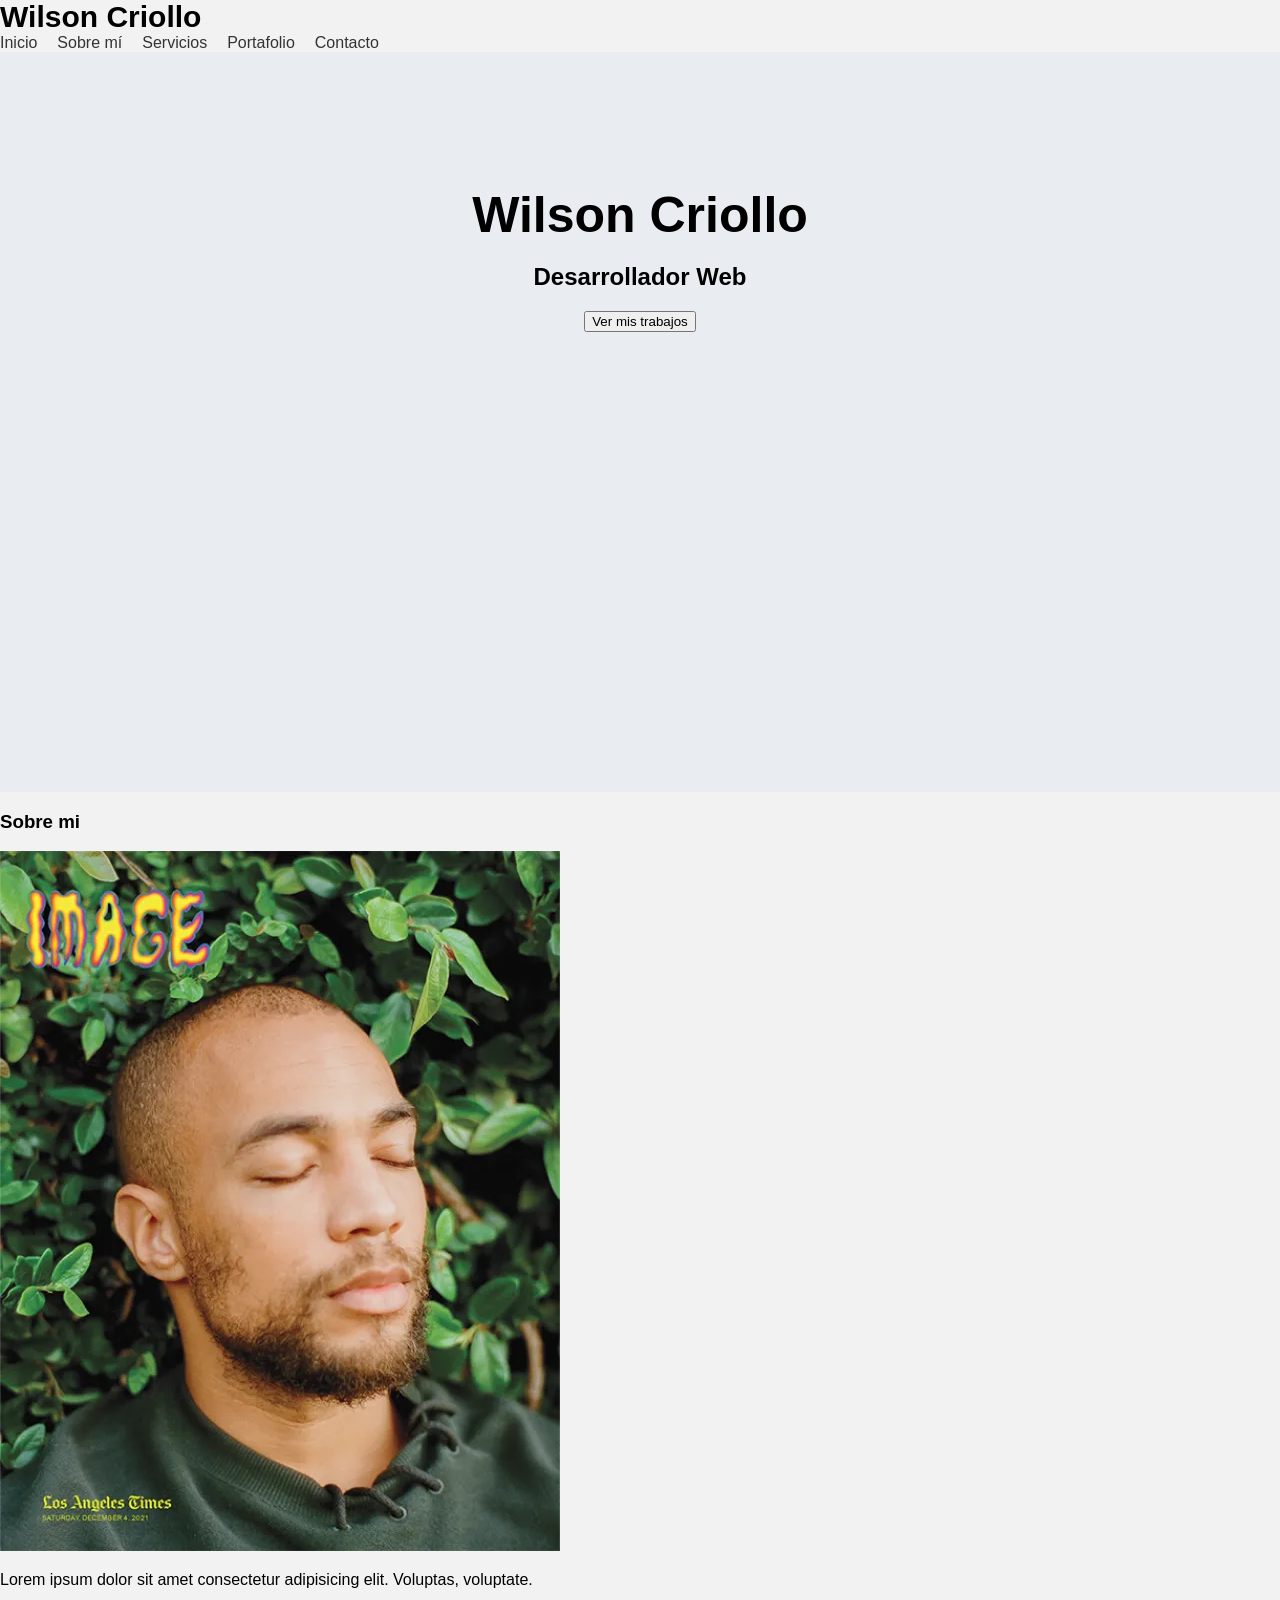
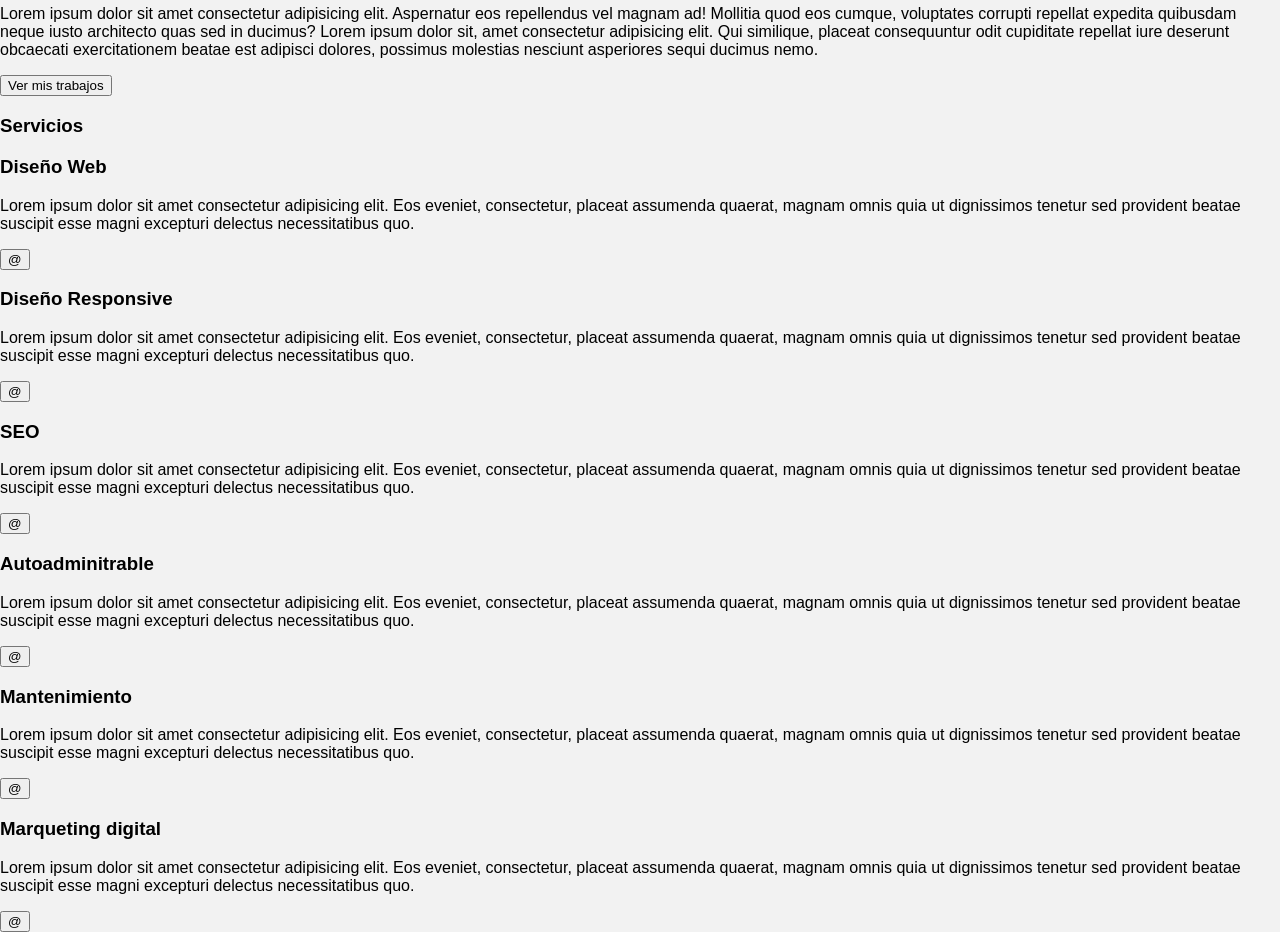
==== index.html @ 08bfeb7f "Initial commit" ====
<!DOCTYPE html>
<html lang="es">
<head>
    <meta charset="UTF-8">
    <meta name="viewport" content="width=device-width, initial-scale=1.0">
    <title>Wilson Criollo</title>
    <link rel="stylesheet" href="Styles/styles.css">
</head>
<body>
    <!-- Navegación -->
     <nav>
        <div class="logo">
            Wilson Criollo
        </div>
     </nav>

     <div class="nav-links">
        <ul>
            <li><a href="#home">Inicio</a></li>
            <li><a href="#about">Sobre mí</a></li>
            <li><a href="#projects">Servicios</a></li>
            <li><a href="#portfolio">Portafolio</a></li>
            <li><a href="#contact">Contacto</a></li>
        </ul>
     </div>

     <!--Seccion principal-->

     <header class="hero">
        <div class="contenedor prinsipal">
            <h1>Wilson Criollo</h1>
            <h2>Desarrollador Web</h2>
            <button>Ver mis trabajos</button>

        </div>
     </header>
     <!-- Seccion Sobre mi -->
        <section class="Sobre Mi">
            <h3>Sobre mi</h3>
            <div class="imagen">
                <img src="Images/image.jpg" alt="Wilson Criollo">

            </div>
            <div class="ContenidoSObreMi">
                <p>Lorem ipsum dolor sit amet consectetur adipisicing elit. Voluptas, voluptate.</p>
                <p>Lorem ipsum dolor sit amet consectetur adipisicing elit. Aspernatur eos repellendus vel magnam ad! Mollitia quod eos cumque, voluptates corrupti repellat expedita quibusdam neque iusto architecto quas sed in ducimus?
                    Lorem ipsum dolor sit, amet consectetur adipisicing elit. Qui similique, placeat consequuntur odit cupiditate repellat iure deserunt obcaecati exercitationem beatae est adipisci dolores, possimus molestias nesciunt asperiores sequi ducimus nemo.
                </p>
            </div>
            <button>Ver mis trabajos</button>
        </section>
    <!-- Seccion Servicios -->
     <seccion class="Servicios">
        <h3>Servicios</h3>
        <div class="servicio">
            <h3>Diseño Web</h3>
            <p>Lorem ipsum dolor sit amet consectetur adipisicing elit. Eos eveniet, consectetur, placeat assumenda quaerat, magnam omnis quia ut dignissimos tenetur sed provident beatae suscipit esse magni excepturi delectus necessitatibus quo.</p>
            <button>@</button>
        </div>
        <div class="Servicio">
            <h3>Diseño Responsive</h3>
            <p>Lorem ipsum dolor sit amet consectetur adipisicing elit. Eos eveniet, consectetur, placeat assumenda quaerat, magnam omnis quia ut dignissimos tenetur sed provident beatae suscipit esse magni excepturi delectus necessitatibus quo.</p>
            <button>@</button>
        </div>
        <div class="Servicio">
            <h3>SEO</h3>
            <p>Lorem ipsum dolor sit amet consectetur adipisicing elit. Eos eveniet, consectetur, placeat assumenda quaerat, magnam omnis quia ut dignissimos tenetur sed provident beatae suscipit esse magni excepturi delectus necessitatibus quo.</p>
            <button>@</button>
        </div>
        <div class="Servicio">
            <h3>Autoadminitrable</h3>
            <p>Lorem ipsum dolor sit amet consectetur adipisicing elit. Eos eveniet, consectetur, placeat assumenda quaerat, magnam omnis quia ut dignissimos tenetur sed provident beatae suscipit esse magni excepturi delectus necessitatibus quo.</p>
            <button>@</button>
        </div>
        <div class="Servicio">
            <h3>Mantenimiento</h3>
            <p>Lorem ipsum dolor sit amet consectetur adipisicing elit. Eos eveniet, consectetur, placeat assumenda quaerat, magnam omnis quia ut dignissimos tenetur sed provident beatae suscipit esse magni excepturi delectus necessitatibus quo.</p>
            <button>@</button>
        </div>
        <div class="Servicio">
            <h3>Marqueting digital</h3>
            <p>Lorem ipsum dolor sit amet consectetur adipisicing elit. Eos eveniet, consectetur, placeat assumenda quaerat, magnam omnis quia ut dignissimos tenetur sed provident beatae suscipit esse magni excepturi delectus necessitatibus quo.</p>
            <button>@</button>
        </div>

</body>
</html>
---- Styles/styles.css ----
/* Estilos generales */
body {
    font-family: Arial, sans-serif;
    margin: 0;
    background-color: #f2f2f2;
    padding: 0;
}

/* Navegación horizontal */
.nav {
    background-color: #222;
    color: white;
    display: flex;
    justify-content: space-between;
    align-items: center;
    padding: 15px 30px;
    box-shadow: 0 2px 4px rgba(0, 0, 0, 0.1);
}
.nav-links ul {
    list-style: none;
    display: flex;
    gap: 20px;
    margin: 0;
    padding: 0;
}

.nav-links ul li {
    display: inline;
}

.nav-links ul li a {
    text-decoration: none;
    color: #333;
}

.nav-links ul li a:hover {
    color: #007bff;
}

.menu a {
    color: white;
    text-decoration: none;
    font-size: 15px;
    font-size: 18px;
}

.menu a:hover {
    color: blue;
}

.logo {
    font-size: 30px;
    font-weight: bold;
}   

/*hero*/
.hero {
    height: 60vh;   
    text-align: center;
    padding: 100px;
    background-color: #e9edf2;
}

.hero h1{
    font-size: 50px;
    margin-bottom: 10px;
}
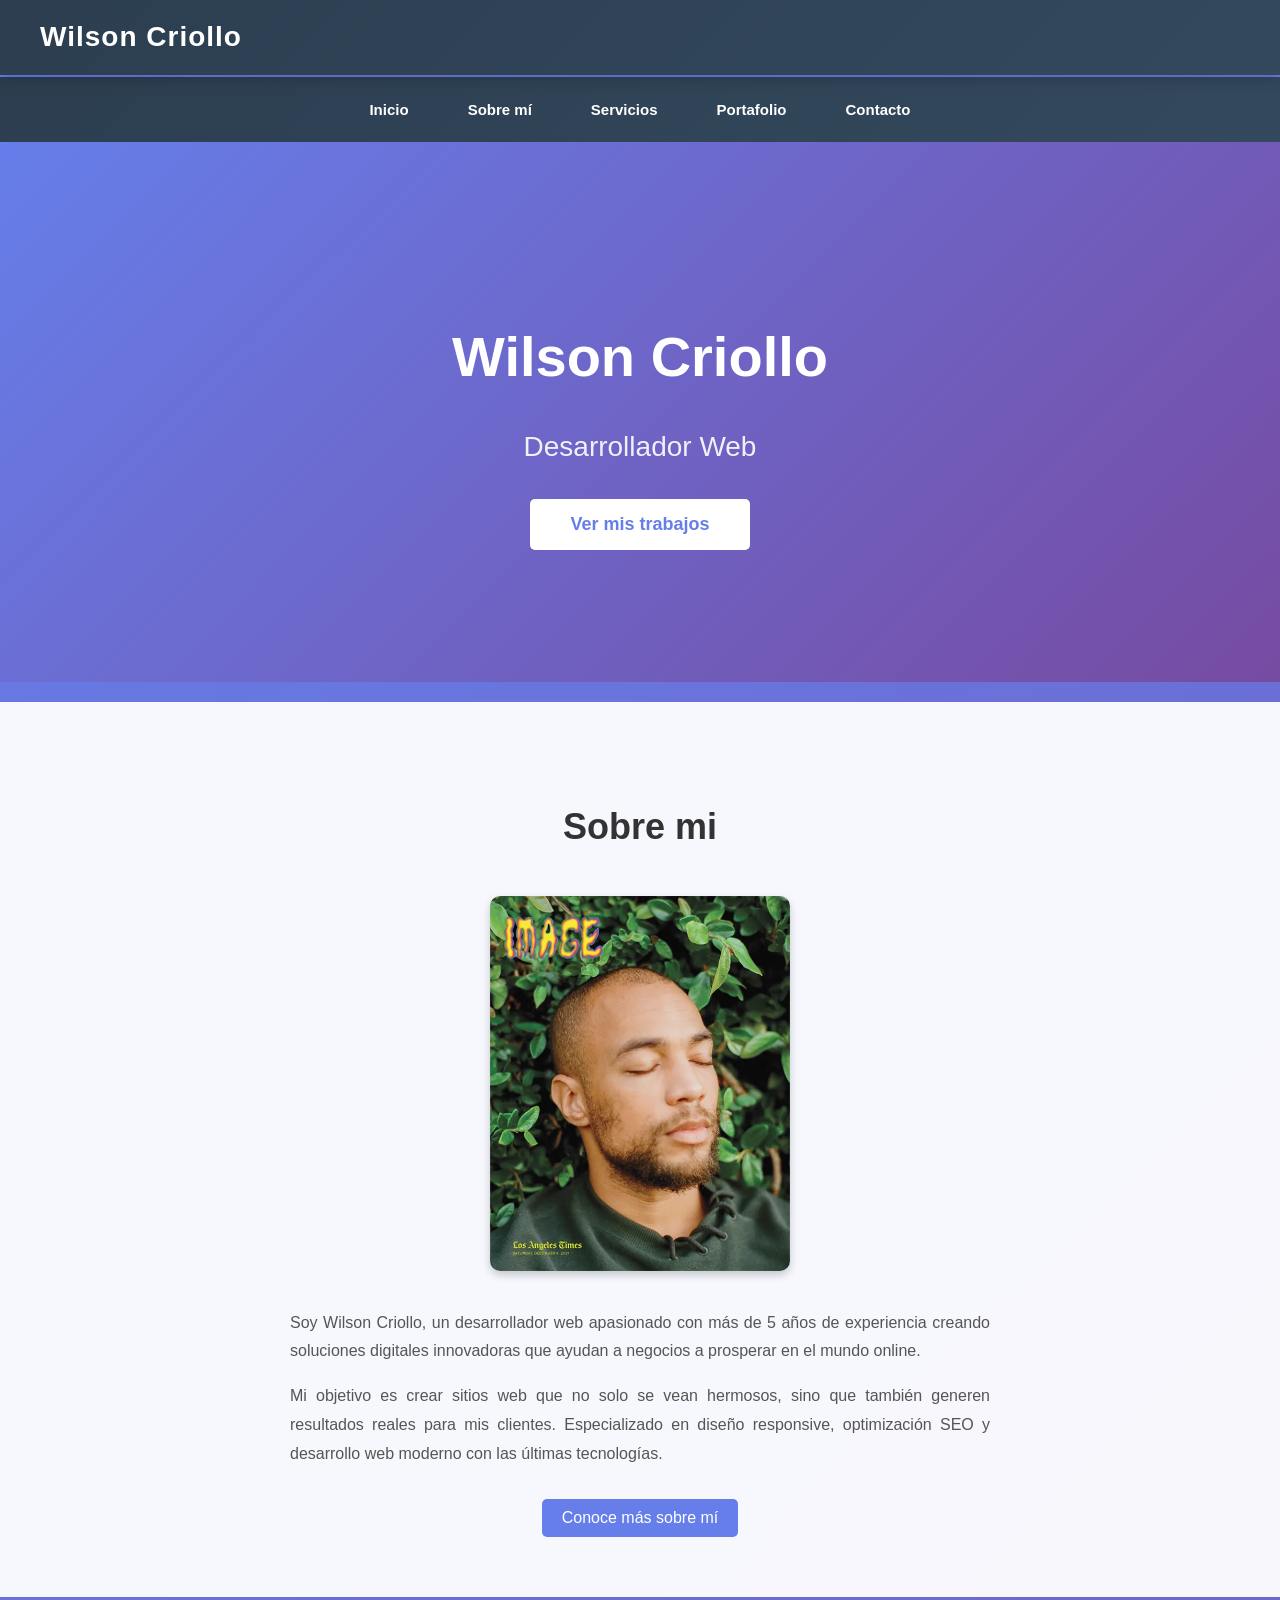
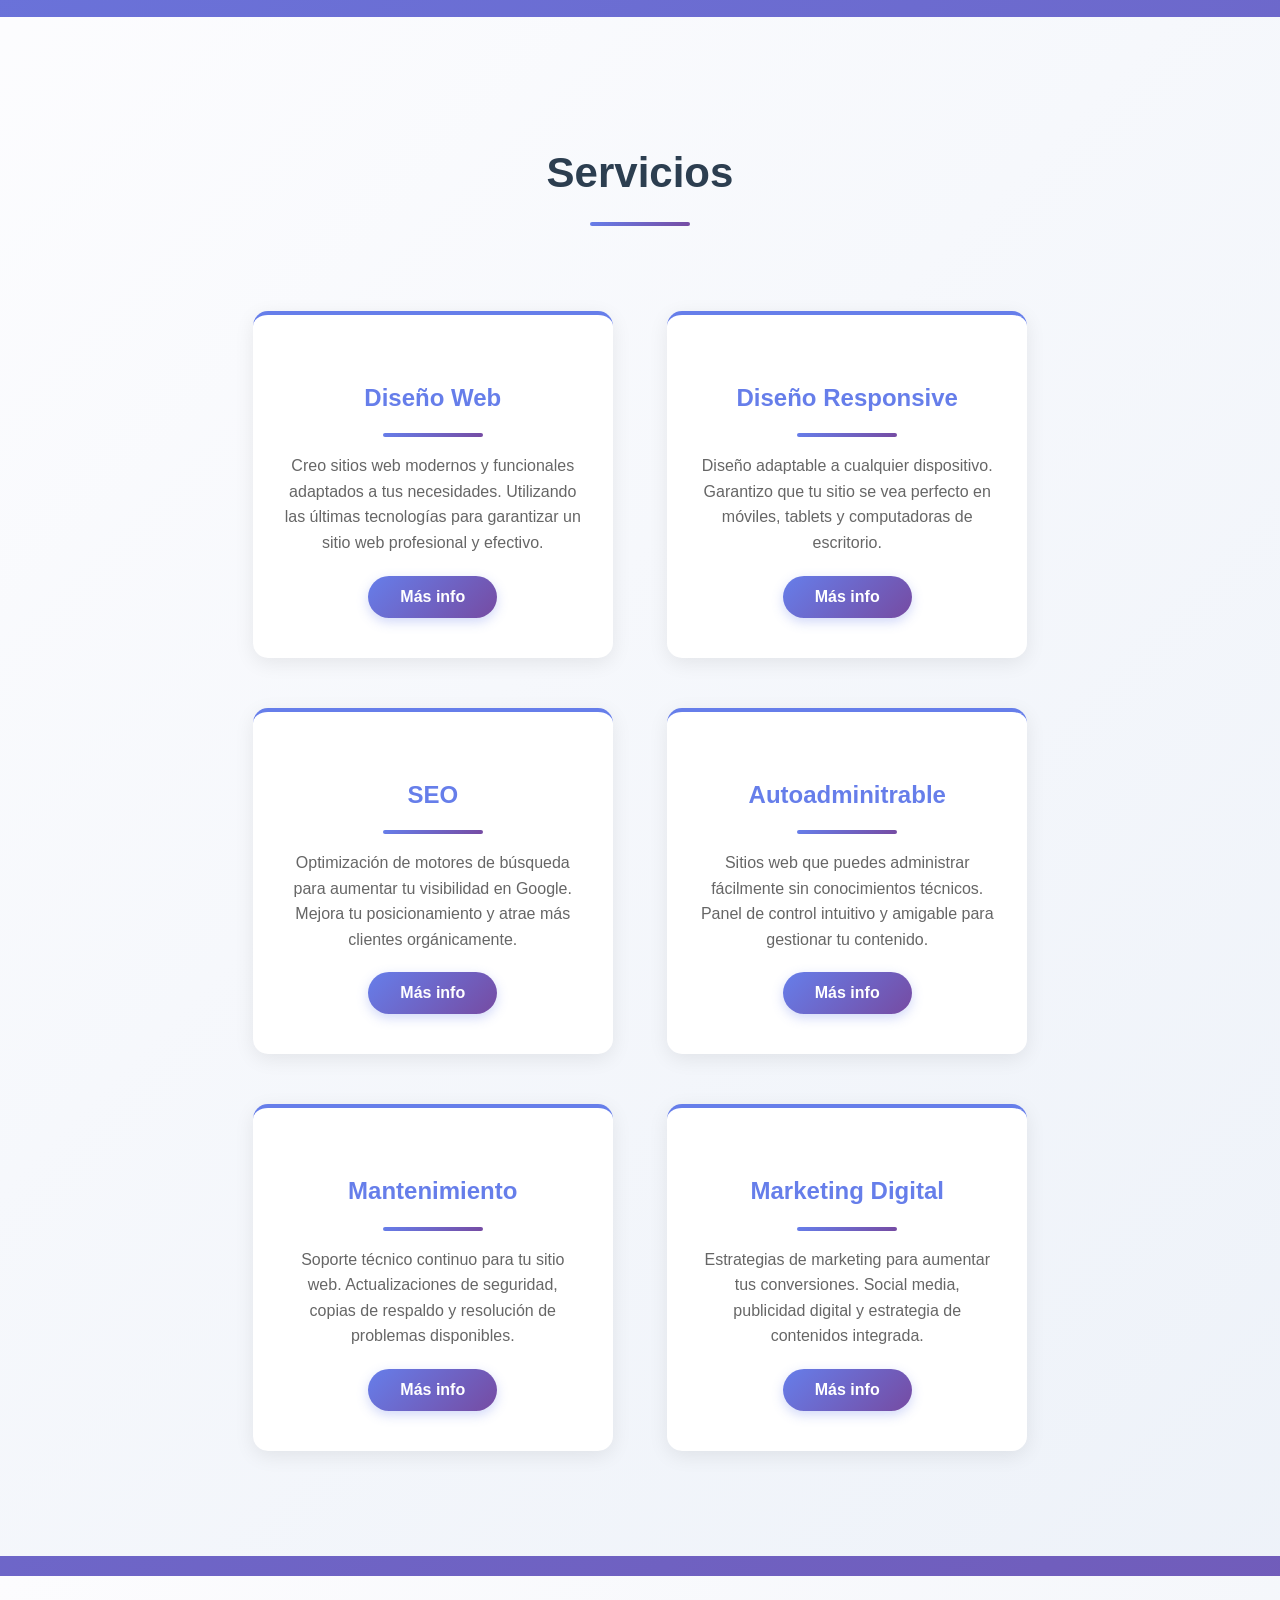
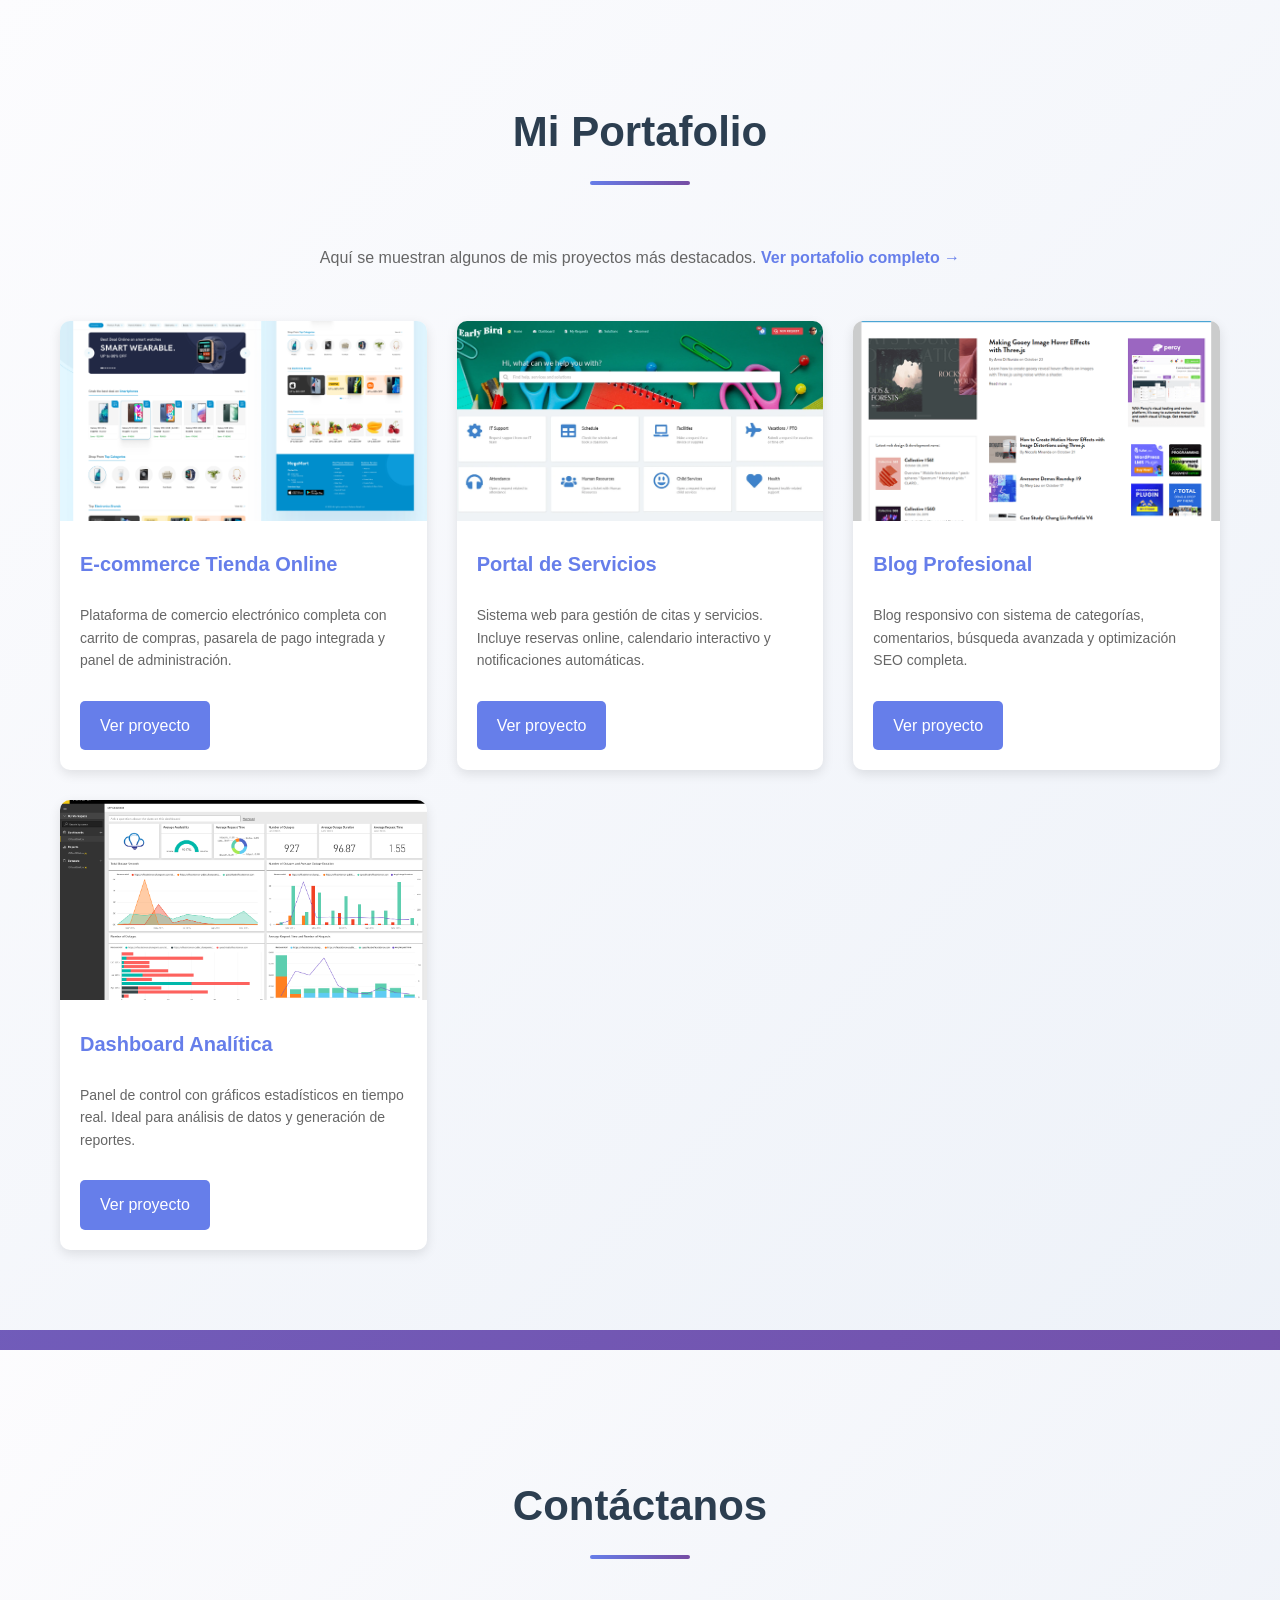
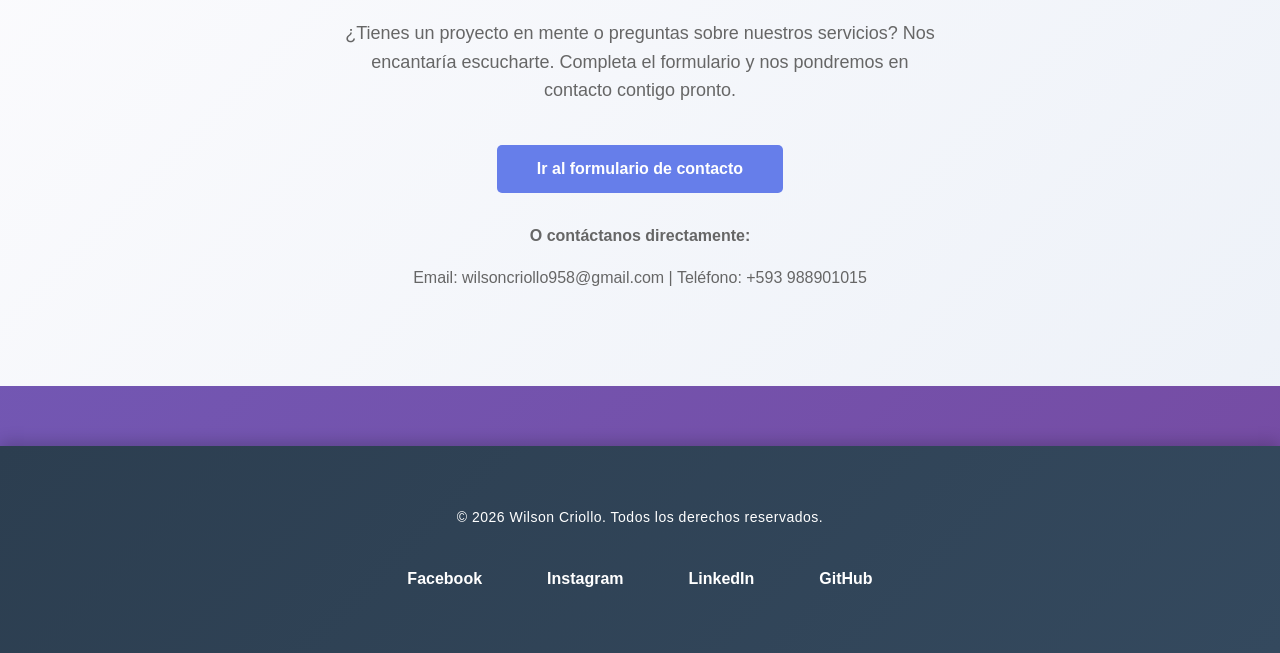
==== commit 5b8ef751: "Creation of files and develover of pages" ====
--- a/index.html
+++ b/index.html
@@ -4,7 +4,13 @@
     <meta charset="UTF-8">
     <meta name="viewport" content="width=device-width, initial-scale=1.0">
     <title>Wilson Criollo</title>
-    <link rel="stylesheet" href="Styles/styles.css">
+    <!-- Estilos principales -->
+    <link rel="stylesheet" href="Styles/main.css">
+    <link rel="stylesheet" href="Styles/hero.css">
+    <link rel="stylesheet" href="Styles/servicios.css">
+    <link rel="stylesheet" href="Styles/portafolio.css">
+    <link rel="stylesheet" href="Styles/contacto.css">
+    <link rel="stylesheet" href="Styles/footer.css">
 </head>
 <body>
     <!-- Navegación -->
@@ -17,10 +23,10 @@
      <div class="nav-links">
         <ul>
             <li><a href="#home">Inicio</a></li>
-            <li><a href="#about">Sobre mí</a></li>
+            <li><a href="Pages/sobre-mi.html">Sobre mí</a></li>
             <li><a href="#projects">Servicios</a></li>
-            <li><a href="#portfolio">Portafolio</a></li>
-            <li><a href="#contact">Contacto</a></li>
+            <li><a href="Pages/portafolio.html">Portafolio</a></li>
+            <li><a href="Pages/contactanos.html">Contacto</a></li>
         </ul>
      </div>
 
@@ -30,7 +36,7 @@
         <div class="contenedor prinsipal">
             <h1>Wilson Criollo</h1>
             <h2>Desarrollador Web</h2>
-            <button>Ver mis trabajos</button>
+            <button onclick="window.location.href='Pages/portafolio.html'">Ver mis trabajos</button>
 
         </div>
      </header>
@@ -42,46 +48,107 @@
 
             </div>
             <div class="ContenidoSObreMi">
-                <p>Lorem ipsum dolor sit amet consectetur adipisicing elit. Voluptas, voluptate.</p>
-                <p>Lorem ipsum dolor sit amet consectetur adipisicing elit. Aspernatur eos repellendus vel magnam ad! Mollitia quod eos cumque, voluptates corrupti repellat expedita quibusdam neque iusto architecto quas sed in ducimus?
-                    Lorem ipsum dolor sit, amet consectetur adipisicing elit. Qui similique, placeat consequuntur odit cupiditate repellat iure deserunt obcaecati exercitationem beatae est adipisci dolores, possimus molestias nesciunt asperiores sequi ducimus nemo.
+                <p>Soy Wilson Criollo, un desarrollador web apasionado con más de 5 años de experiencia creando soluciones digitales innovadoras que ayudan a negocios a prosperar en el mundo online.</p>
+                <p>Mi objetivo es crear sitios web que no solo se vean hermosos, sino que también generen resultados reales para mis clientes. Especializado en diseño responsive, optimización SEO y desarrollo web moderno con las últimas tecnologías.
                 </p>
             </div>
-            <button>Ver mis trabajos</button>
+            <button onclick="window.location.href='Pages/sobre-mi.html'">Conoce más sobre mí</button>
         </section>
     <!-- Seccion Servicios -->
-     <seccion class="Servicios">
+     <section id="projects" class="Servicios">
         <h3>Servicios</h3>
         <div class="servicio">
             <h3>Diseño Web</h3>
-            <p>Lorem ipsum dolor sit amet consectetur adipisicing elit. Eos eveniet, consectetur, placeat assumenda quaerat, magnam omnis quia ut dignissimos tenetur sed provident beatae suscipit esse magni excepturi delectus necessitatibus quo.</p>
-            <button>@</button>
+            <p>Creo sitios web modernos y funcionales adaptados a tus necesidades. Utilizando las últimas tecnologías para garantizar un sitio web profesional y efectivo.</p>
+            <button onclick="window.location.href='Pages/diseño-web.html'">Más info</button>
         </div>
         <div class="Servicio">
             <h3>Diseño Responsive</h3>
-            <p>Lorem ipsum dolor sit amet consectetur adipisicing elit. Eos eveniet, consectetur, placeat assumenda quaerat, magnam omnis quia ut dignissimos tenetur sed provident beatae suscipit esse magni excepturi delectus necessitatibus quo.</p>
-            <button>@</button>
+            <p>Diseño adaptable a cualquier dispositivo. Garantizo que tu sitio se vea perfecto en móviles, tablets y computadoras de escritorio.</p>
+            <button onclick="window.location.href='Pages/responsive-design.html'">Más info</button>
         </div>
         <div class="Servicio">
             <h3>SEO</h3>
-            <p>Lorem ipsum dolor sit amet consectetur adipisicing elit. Eos eveniet, consectetur, placeat assumenda quaerat, magnam omnis quia ut dignissimos tenetur sed provident beatae suscipit esse magni excepturi delectus necessitatibus quo.</p>
-            <button>@</button>
+            <p>Optimización de motores de búsqueda para aumentar tu visibilidad en Google. Mejora tu posicionamiento y atrae más clientes orgánicamente.</p>
+            <button onclick="window.location.href='Pages/seo.html'">Más info</button>
         </div>
         <div class="Servicio">
             <h3>Autoadminitrable</h3>
-            <p>Lorem ipsum dolor sit amet consectetur adipisicing elit. Eos eveniet, consectetur, placeat assumenda quaerat, magnam omnis quia ut dignissimos tenetur sed provident beatae suscipit esse magni excepturi delectus necessitatibus quo.</p>
-            <button>@</button>
+            <p>Sitios web que puedes administrar fácilmente sin conocimientos técnicos. Panel de control intuitivo y amigable para gestionar tu contenido.</p>
+            <button>Más info</button>
         </div>
         <div class="Servicio">
             <h3>Mantenimiento</h3>
-            <p>Lorem ipsum dolor sit amet consectetur adipisicing elit. Eos eveniet, consectetur, placeat assumenda quaerat, magnam omnis quia ut dignissimos tenetur sed provident beatae suscipit esse magni excepturi delectus necessitatibus quo.</p>
-            <button>@</button>
+            <p>Soporte técnico continuo para tu sitio web. Actualizaciones de seguridad, copias de respaldo y resolución de problemas disponibles.</p>
+            <button>Más info</button>
         </div>
         <div class="Servicio">
-            <h3>Marqueting digital</h3>
-            <p>Lorem ipsum dolor sit amet consectetur adipisicing elit. Eos eveniet, consectetur, placeat assumenda quaerat, magnam omnis quia ut dignissimos tenetur sed provident beatae suscipit esse magni excepturi delectus necessitatibus quo.</p>
-            <button>@</button>
+            <h3>Marketing Digital</h3>
+            <p>Estrategias de marketing para aumentar tus conversiones. Social media, publicidad digital y estrategia de contenidos integrada.</p>
+            <button>Más info</button>
         </div>
+     </section>
 
+    <!-- Seccion Portafolio -->
+    <section id="portfolio" class="Portafolio">
+        <h3>Mi Portafolio</h3>
+        <p style="text-align: center; color: #666; margin-bottom: 50px; font-size: 16px;">
+            Aquí se muestran algunos de mis proyectos más destacados. 
+            <a href="Pages/portafolio.html" style="color: #667eea; text-decoration: none; font-weight: bold;">Ver portafolio completo →</a>
+        </p>
+        <div class="contenedor-portfolio">
+            <div class="proyecto">
+                <img src="Images/Tienda Online.png" alt="E-commerce Tienda Online">
+                <h4>E-commerce Tienda Online</h4>
+                <p>Plataforma de comercio electrónico completa con carrito de compras, pasarela de pago integrada y panel de administración.</p>
+                <a href="Pages/portafolio.html">Ver proyecto</a>
+            </div>
+            <div class="proyecto">
+                <img src="Images/Portal de Servicios.webp" alt="Portal de Servicios">
+                <h4>Portal de Servicios</h4>
+                <p>Sistema web para gestión de citas y servicios. Incluye reservas online, calendario interactivo y notificaciones automáticas.</p>
+                <a href="Pages/portafolio.html">Ver proyecto</a>
+            </div>
+            <div class="proyecto">
+                <img src="Images/Blog Profesional.png" alt="Blog Profesional">
+                <h4>Blog Profesional</h4>
+                <p>Blog responsivo con sistema de categorías, comentarios, búsqueda avanzada y optimización SEO completa.</p>
+                <a href="Pages/portafolio.html">Ver proyecto</a>
+            </div>
+            <div class="proyecto">
+                <img src="Images/Dashboard Analítica.png" alt="Dashboard Analítica">
+                <h4>Dashboard Analítica</h4>
+                <p>Panel de control con gráficos estadísticos en tiempo real. Ideal para análisis de datos y generación de reportes.</p>
+                <a href="Pages/portafolio.html">Ver proyecto</a>
+            </div>
+        </div>
+    </section>
+
+    <!-- Seccion Contacto -->
+    <section id="contact" class="Contacto">
+        <h3>Contáctanos</h3>
+        <p style="text-align: center; color: #666; margin-bottom: 40px; font-size: 18px; max-width: 600px; margin-left: auto; margin-right: auto;">
+            ¿Tienes un proyecto en mente o preguntas sobre nuestros servicios? 
+            Nos encantaría escucharte. Completa el formulario y nos pondremos en contacto contigo pronto.
+        </p>
+        <div style="text-align: center;">
+            <button onclick="window.location.href='Pages/contactanos.html'" style="background-color: #667eea; color: white; border: none; padding: 15px 40px; border-radius: 5px; cursor: pointer; font-weight: bold; font-size: 16px;">Ir al formulario de contacto</button>
+        </div>
+        <div style="text-align: center; margin-top: 30px;">
+            <p style="color: #666;"><strong>O contáctanos directamente:</strong></p>
+            <p style="color: #666;">Email: wilsoncriollo958@gmail.com | Teléfono: +593 988901015</p>
+        </div>
+    </section>
+
+    <!-- Footer -->
+    <footer class="footer">
+        <p>&copy; 2026 Wilson Criollo. Todos los derechos reservados.</p>
+        <div class="redes-sociales">
+            <a href="https://facebook.com" target="_blank" rel="noopener noreferrer">Facebook</a>
+            <a href="https://instagram.com" target="_blank" rel="noopener noreferrer">Instagram</a>
+            <a href="https://linkedin.com" target="_blank" rel="noopener noreferrer">LinkedIn</a>
+            <a href="https://github.com" target="_blank" rel="noopener noreferrer">GitHub</a>
+        </div>
+    </footer>
 </body>
 </html>
--- a/Styles/main.css
+++ b/Styles/main.css
@@ -0,0 +1,198 @@
+/* Estilos generales */
+body {
+    font-family: 'Segoe UI', Tahoma, Geneva, Verdana, sans-serif;
+    margin: 0;
+    padding: 0;
+    background: linear-gradient(135deg, #667eea 0%, #764ba2 100%);
+    color: #333;
+    line-height: 1.6;
+    min-height: 100vh;
+    overflow-x: hidden;
+    width: 100%;
+    box-sizing: border-box;
+}
+
+/* Navegación horizontal */
+nav {
+    background: linear-gradient(135deg, #2c3e50 0%, #34495e 100%);
+    color: white;
+    display: flex;
+    justify-content: space-between;
+    align-items: center;
+    padding: 15px 40px;
+    box-shadow: 0 4px 15px rgba(0, 0, 0, 0.2);
+    position: sticky;
+    top: 0;
+    z-index: 1000;
+    width: 100%;
+    box-sizing: border-box;
+}
+
+.logo {
+    font-size: 28px;
+    font-weight: bold;
+    color: white;
+    letter-spacing: 1px;
+    transition: transform 0.3s ease;
+}
+
+.logo:hover {
+    transform: scale(1.05);
+}
+
+.nav-links {
+    background: linear-gradient(135deg, #2c3e50 0%, #34495e 100%);
+    padding: 0 40px;
+    width: 100%;
+    border-top: 2px solid #667eea;
+    box-sizing: border-box;
+    overflow-x: auto;
+}
+
+.nav-links ul {
+    list-style: none;
+    display: flex;
+    gap: 35px;
+    margin: 0;
+    padding: 20px 0;
+    justify-content: center;
+}
+
+.nav-links ul li {
+    display: inline;
+}
+
+.nav-links ul li a {
+    text-decoration: none;
+    color: white;
+    font-weight: 600;
+    transition: all 0.3s ease;
+    padding: 8px 12px;
+    border-bottom: 2px solid transparent;
+    font-size: 15px;
+}
+
+.nav-links ul li a:hover {
+    color: #667eea;
+    border-bottom-color: #667eea;
+    transform: translateY(-2px);
+}
+
+/* Estilos generales de botones */
+button {
+    background-color: #667eea;
+    color: white;
+    border: none;
+    padding: 10px 20px;
+    border-radius: 5px;
+    cursor: pointer;
+    font-size: 16px;
+    transition: background-color 0.3s ease;
+}
+
+button:hover {
+    background-color: #764ba2;
+}
+
+/* Estilos de secciones */
+section {
+    padding: 60px 30px;
+    margin: 20px 0;
+    width: 100%;
+    box-sizing: border-box;
+    max-width: 100%;
+    overflow: hidden;
+}
+
+section h3 {
+    text-align: center;
+    font-size: 36px;
+    margin-bottom: 40px;
+    color: white;
+}
+
+/* Responsive Design - Tablets */
+@media (max-width: 768px) {
+    nav {
+        padding: 15px 20px;
+        flex-wrap: wrap;
+    }
+
+    .logo {
+        font-size: 24px;
+    }
+
+    .nav-links {
+        padding: 0 20px;
+        width: 100%;
+    }
+
+    .nav-links ul {
+        gap: 20px;
+        padding: 15px 0;
+        flex-wrap: wrap;
+    }
+
+    .nav-links ul li a {
+        font-size: 14px;
+        padding: 6px 10px;
+    }
+
+    section {
+        padding: 40px 20px;
+        margin: 15px 0;
+    }
+
+    section h3 {
+        font-size: 28px;
+        margin-bottom: 30px;
+    }
+
+    button {
+        padding: 8px 16px;
+        font-size: 14px;
+    }
+}
+
+/* Responsive Design - Celulares */
+@media (max-width: 480px) {
+    nav {
+        padding: 12px 15px;
+    }
+
+    .logo {
+        font-size: 20px;
+        letter-spacing: 0.5px;
+    }
+
+    .nav-links {
+        padding: 0 15px;
+    }
+
+    .nav-links ul {
+        gap: 15px;
+        padding: 12px 0;
+        flex-direction: column;
+        align-items: center;
+    }
+
+    .nav-links ul li a {
+        font-size: 13px;
+        padding: 5px 8px;
+    }
+
+    section {
+        padding: 30px 15px;
+        margin: 10px 0;
+    }
+
+    section h3 {
+        font-size: 24px;
+        margin-bottom: 20px;
+    }
+
+    button {
+        padding: 10px 15px;
+        font-size: 13px;
+    }
+}
--- a/Styles/hero.css
+++ b/Styles/hero.css
@@ -0,0 +1,169 @@
+/* Estilos Hero */
+.hero {
+    height: 60vh;
+    text-align: center;
+    padding: 100px 30px;
+    background: linear-gradient(135deg, #667eea 0%, #764ba2 100%);
+    display: flex;
+    align-items: center;
+    justify-content: center;
+    width: 100%;
+    box-sizing: border-box;
+}
+
+.contenedor {
+    max-width: 800px;
+    color: white;
+}
+
+.hero h1 {
+    font-size: 56px;
+    margin-bottom: 10px;
+    font-weight: bold;
+}
+
+.hero h2 {
+    font-size: 28px;
+    margin-bottom: 30px;
+    font-weight: 300;
+    opacity: 0.9;
+}
+
+.hero button {
+    font-size: 18px;
+    padding: 15px 40px;
+    background-color: white;
+    color: #667eea;
+    font-weight: bold;
+}
+
+.hero button:hover {
+    background-color: #f0f0f0;
+    transform: scale(1.05);
+}
+
+/* Sección Sobre Mi */
+.Sobre {
+    background-color: rgba(255, 255, 255, 0.95);
+    padding: 60px 30px;
+    text-align: center;
+    width: 100%;
+    box-sizing: border-box;
+}
+
+.Sobre h3 {
+    color: #333;
+}
+
+.imagen {
+    margin: 30px 0;
+}
+
+.imagen img {
+    max-width: 300px;
+    border-radius: 10px;
+    box-shadow: 0 4px 8px rgba(0, 0, 0, 0.2);
+}
+
+.ContenidoSObreMi {
+    max-width: 700px;
+    margin: 30px auto;
+    text-align: justify;
+    color: #555;
+}
+
+.ContenidoSObreMi p {
+    margin-bottom: 15px;
+    line-height: 1.8;
+}
+
+/* Responsive Design - Tablets */
+@media (max-width: 768px) {
+    .hero {
+        height: auto;
+        padding: 60px 20px;
+        min-height: 50vh;
+    }
+
+    .contenedor {
+        max-width: 100%;
+    }
+
+    .hero h1 {
+        font-size: 42px;
+        margin-bottom: 8px;
+    }
+
+    .hero h2 {
+        font-size: 22px;
+        margin-bottom: 20px;
+    }
+
+    .hero button {
+        font-size: 16px;
+        padding: 12px 30px;
+    }
+
+    .Sobre {
+        padding: 40px 20px;
+    }
+
+    .imagen img {
+        max-width: 250px;
+    }
+
+    .ContenidoSObreMi {
+        max-width: 100%;
+        margin: 20px auto;
+    }
+}
+
+/* Responsive Design - Celulares */
+@media (max-width: 480px) {
+    .hero {
+        height: auto;
+        padding: 40px 15px;
+        min-height: 40vh;
+    }
+
+    .hero h1 {
+        font-size: 32px;
+        margin-bottom: 5px;
+    }
+
+    .hero h2 {
+        font-size: 18px;
+        margin-bottom: 15px;
+    }
+
+    .hero button {
+        font-size: 14px;
+        padding: 10px 20px;
+    }
+
+    .Sobre {
+        padding: 30px 15px;
+    }
+
+    .Sobre h3 {
+        font-size: 24px;
+        margin-bottom: 20px;
+    }
+
+    .imagen img {
+        max-width: 200px;
+        border-radius: 8px;
+    }
+
+    .ContenidoSObreMi {
+        max-width: 100%;
+        margin: 15px auto;
+        text-align: left;
+        font-size: 14px;
+    }
+
+    .ContenidoSObreMi p {
+        margin-bottom: 12px;
+        line-height: 1.6;
+    }
+}
--- a/Styles/servicios.css
+++ b/Styles/servicios.css
@@ -0,0 +1,152 @@
+/* Estilos Servicios */
+.Servicios {
+    background: linear-gradient(135deg, rgba(255, 255, 255, 0.98) 0%, rgba(240, 245, 250, 0.98) 100%);
+    padding: 80px 40px;
+    text-align: center;
+    width: 100%;
+    box-sizing: border-box;
+    overflow-x: hidden;
+}
+
+.Servicios h3 {
+    color: #2c3e50;
+    text-align: center;
+    font-size: 42px;
+    margin-bottom: 60px;
+    font-weight: 700;
+    position: relative;
+    padding-bottom: 20px;
+}
+
+.Servicios h3:after {
+    content: '';
+    position: absolute;
+    width: 100px;
+    height: 4px;
+    background: linear-gradient(135deg, #667eea 0%, #764ba2 100%);
+    bottom: 0;
+    left: 50%;
+    transform: translateX(-50%);
+    border-radius: 2px;
+}
+
+.servicio,
+.Servicio {
+    background: white;
+    border-radius: 15px;
+    padding: 40px 30px;
+    margin: 25px;
+    max-width: 300px;
+    box-shadow: 0 5px 20px rgba(0, 0, 0, 0.08);
+    transition: all 0.4s cubic-bezier(0.4, 0, 0.2, 1);
+    text-align: center;
+    border-top: 4px solid #667eea;
+    display: inline-block;
+    vertical-align: top;
+}
+
+.servicio:hover,
+.Servicio:hover {
+    transform: translateY(-12px) scale(1.02);
+    box-shadow: 0 15px 40px rgba(102, 126, 234, 0.2);
+    border-top-color: #764ba2;
+}
+
+.servicio h3,
+.Servicio h3 {
+    color: #667eea;
+    font-size: 24px;
+    margin-bottom: 15px;
+}
+
+.servicio p,
+.Servicio p {
+    color: #666;
+    line-height: 1.6;
+    margin-bottom: 20px;
+}
+
+.servicio button,
+.Servicio button {
+    background: linear-gradient(135deg, #667eea 0%, #764ba2 100%);
+    color: white;
+    border: none;
+    padding: 12px 32px;
+    border-radius: 25px;
+    cursor: pointer;
+    font-weight: 700;
+    transition: all 0.3s ease;
+    box-shadow: 0 4px 12px rgba(102, 126, 234, 0.3);
+}
+
+.servicio button:hover,
+.Servicio button:hover {
+    transform: scale(1.05);
+    box-shadow: 0 8px 20px rgba(102, 126, 234, 0.4);
+}
+
+@media (max-width: 768px) {
+    .Servicios {
+        padding: 40px 20px;
+    }
+
+    .Servicios h3 {
+        font-size: 32px;
+        margin-bottom: 40px;
+    }
+    
+    .servicio,
+    .Servicio {
+        max-width: 100%;
+        margin: 15px auto;
+        display: inline-block;
+        vertical-align: top;
+        width: calc(50% - 30px);
+    }
+}
+
+@media (max-width: 480px) {
+    .Servicios {
+        padding: 30px 15px;
+        text-align: center;
+    }
+
+    .Servicios h3 {
+        font-size: 24px;
+        margin-bottom: 30px;
+    }
+
+    .Servicios h3:after {
+        width: 80px;
+        height: 3px;
+    }
+    
+    .servicio,
+    .Servicio {
+        max-width: 100%;
+        margin: 12px 0;
+        display: block;
+        width: 100%;
+        padding: 30px 20px;
+        border-radius: 12px;
+    }
+
+    .servicio h3,
+    .Servicio h3 {
+        font-size: 20px;
+        margin-bottom: 10px;
+    }
+
+    .servicio p,
+    .Servicio p {
+        font-size: 14px;
+        margin-bottom: 15px;
+        line-height: 1.5;
+    }
+
+    .servicio button,
+    .Servicio button {
+        padding: 10px 20px;
+        font-size: 13px;
+    }
+}
--- a/Styles/portafolio.css
+++ b/Styles/portafolio.css
@@ -0,0 +1,178 @@
+/* Estilos Portafolio */
+.Portafolio {
+    background: linear-gradient(135deg, rgba(255, 255, 255, 0.98) 0%, rgba(240, 245, 250, 0.98) 100%);
+    padding: 80px 40px;
+    width: 100%;
+    box-sizing: border-box;
+    overflow-x: hidden;
+}
+
+.Portafolio h3 {
+    color: #2c3e50;
+    text-align: center;
+    font-size: 42px;
+    margin-bottom: 60px;
+    font-weight: 700;
+    position: relative;
+    padding-bottom: 20px;
+}
+
+.Portafolio h3:after {
+    content: '';
+    position: absolute;
+    width: 100px;
+    height: 4px;
+    background: linear-gradient(135deg, #667eea 0%, #764ba2 100%);
+    bottom: 0;
+    left: 50%;
+    transform: translateX(-50%);
+    border-radius: 2px;
+}
+
+.contenedor-portfolio {
+    display: grid;
+    grid-template-columns: repeat(auto-fit, minmax(280px, 1fr));
+    gap: 30px;
+    max-width: 1200px;
+    margin: 0 auto;
+    padding: 0 20px;
+    box-sizing: border-box;
+}
+
+.proyecto {
+    background-color: white;
+    border-radius: 10px;
+    overflow: hidden;
+    box-shadow: 0 4px 12px rgba(0, 0, 0, 0.1);
+    transition: transform 0.3s ease, box-shadow 0.3s ease;
+}
+
+.proyecto:hover {
+    transform: translateY(-10px);
+    box-shadow: 0 8px 20px rgba(0, 0, 0, 0.15);
+}
+
+.proyecto img {
+    width: 100%;
+    height: 200px;
+    object-fit: cover;
+}
+
+.proyecto h4 {
+    color: #667eea;
+    padding: 20px 20px 10px 20px;
+    margin: 0;
+    font-size: 20px;
+}
+
+.proyecto p {
+    color: #666;
+    padding: 0 20px;
+    font-size: 14px;
+    line-height: 1.6;
+}
+
+.proyecto a {
+    display: inline-block;
+    color: white;
+    background-color: #667eea;
+    text-decoration: none;
+    padding: 12px 20px;
+    margin: 15px 20px 20px 20px;
+    border-radius: 5px;
+    transition: background-color 0.3s ease;
+}
+
+.proyecto a:hover {
+    background-color: #764ba2;
+}
+
+.Portafolio {
+    padding: 80px 40px;
+}
+
+/* Responsive - Tablets */
+@media (max-width: 768px) {
+    .Portafolio {
+        padding: 40px 20px;
+    }
+
+    .Portafolio h3 {
+        font-size: 32px;
+        margin-bottom: 30px;
+    }
+
+    .contenedor-portfolio {
+        grid-template-columns: repeat(auto-fit, minmax(250px, 1fr));
+        gap: 20px;
+    }
+
+    .proyecto img {
+        height: 180px;
+    }
+
+    .proyecto h4 {
+        font-size: 18px;
+        padding: 15px 15px 8px 15px;
+    }
+
+    .proyecto p {
+        font-size: 13px;
+        padding: 0 15px;
+    }
+
+    .proyecto a {
+        padding: 10px 16px;
+        margin: 12px 15px 15px 15px;
+        font-size: 13px;
+    }
+}
+
+/* Responsive - Celulares */
+@media (max-width: 480px) {
+    .Portafolio {
+        padding: 30px 15px;
+    }
+
+    .Portafolio h3 {
+        font-size: 24px;
+        margin-bottom: 20px;
+    }
+
+    .Portafolio h3:after {
+        width: 80px;
+        height: 3px;
+    }
+
+    .contenedor-portfolio {
+        grid-template-columns: 1fr;
+        gap: 15px;
+    }
+
+    .proyecto {
+        border-radius: 8px;
+        box-shadow: 0 3px 10px rgba(0, 0, 0, 0.1);
+    }
+
+    .proyecto img {
+        height: 160px;
+    }
+
+    .proyecto h4 {
+        font-size: 16px;
+        padding: 12px 12px 6px 12px;
+    }
+
+    .proyecto p {
+        font-size: 12px;
+        padding: 0 12px;
+        margin-bottom: 8px;
+    }
+
+    .proyecto a {
+        padding: 8px 14px;
+        margin: 10px 12px 12px 12px;
+        font-size: 12px;
+        border-radius: 4px;
+    }
+}
--- a/Styles/contacto.css
+++ b/Styles/contacto.css
@@ -0,0 +1,235 @@
+/* Estilos Contacto */
+.Contacto {
+    background: linear-gradient(135deg, rgba(255, 255, 255, 0.98) 0%, rgba(240, 245, 250, 0.98) 100%);
+    padding: 80px 40px;
+    width: 100%;
+    box-sizing: border-box;
+    overflow-x: hidden;
+}
+
+.Contacto h3 {
+    color: #2c3e50;
+    text-align: center;
+    font-size: 42px;
+    margin-bottom: 60px;
+    font-weight: 700;
+    position: relative;
+    padding-bottom: 20px;
+}
+
+.Contacto h3:after {
+    content: '';
+    position: absolute;
+    width: 100px;
+    height: 4px;
+    background: linear-gradient(135deg, #667eea 0%, #764ba2 100%);
+    bottom: 0;
+    left: 50%;
+    transform: translateX(-50%);
+    border-radius: 2px;
+}
+
+.contenedor-contacto {
+    display: grid;
+    grid-template-columns: 1fr 1fr;
+    gap: 50px;
+    max-width: 1100px;
+    margin: 0 auto;
+    padding: 0 20px;
+    box-sizing: border-box;
+}
+
+@media (max-width: 768px) {
+    .Contacto {
+        padding: 40px 20px;
+    }
+
+    .Contacto h3 {
+        font-size: 32px;
+        margin-bottom: 30px;
+    }
+
+    .contenedor-contacto {
+        grid-template-columns: 1fr;
+        gap: 25px;
+    }
+
+    .info-contacto,
+    .formulario-contacto {
+        padding: 30px;
+    }
+
+    .info-contacto h4,
+    .formulario-contacto h4 {
+        font-size: 20px;
+    }
+
+    .form-group input,
+    .form-group textarea {
+        padding: 10px;
+        font-size: 14px;
+    }
+}
+
+@media (max-width: 480px) {
+    .Contacto {
+        padding: 30px 15px;
+    }
+
+    .Contacto h3 {
+        font-size: 24px;
+        margin-bottom: 20px;
+    }
+
+    .Contacto h3:after {
+        width: 80px;
+        height: 3px;
+    }
+
+    .contenedor-contacto {
+        grid-template-columns: 1fr;
+        gap: 15px;
+    }
+
+    .info-contacto {
+        padding: 20px;
+        border-radius: 10px;
+        border-left-width: 4px;
+    }
+
+    .info-contacto h4 {
+        font-size: 18px;
+        margin-bottom: 15px;
+    }
+
+    .contacto-item {
+        margin-bottom: 15px;
+    }
+
+    .contacto-item h5 {
+        font-size: 14px;
+        margin-bottom: 3px;
+    }
+
+    .contacto-item p {
+        font-size: 13px;
+    }
+
+    .formulario-contacto {
+        padding: 20px;
+        border-radius: 10px;
+    }
+
+    .form-group {
+        margin-bottom: 15px;
+    }
+
+    .form-group label {
+        font-size: 13px;
+        margin-bottom: 6px;
+    }
+
+    .form-group input,
+    .form-group textarea {
+        padding: 10px;
+        font-size: 13px;
+        border-radius: 4px;
+    }
+
+    .form-group textarea {
+        min-height: 100px;
+    }
+}
+
+.info-contacto {
+    background-color: white;
+    padding: 40px;
+    border-radius: 15px;
+    box-shadow: 0 5px 20px rgba(0, 0, 0, 0.08);
+    border-left: 5px solid #667eea;
+}
+
+.info-contacto h4 {
+    color: #667eea;
+    font-size: 24px;
+    margin-top: 0;
+}
+
+.contacto-item {
+    margin-bottom: 25px;
+}
+
+.contacto-item h5 {
+    color: #333;
+    margin-bottom: 5px;
+    font-size: 16px;
+}
+
+.contacto-item p {
+    color: #666;
+    margin: 0;
+    font-size: 15px;
+}
+
+/* Formulario */
+.formulario-contacto {
+    enable-background: white;
+    border-radius: 15px;
+    box-shadow: 0 5px 20px rgba(0, 0, 0, 0.08);
+    border-left: 5px solid #764ba2;
+    box-shadow: 0 4px 12px rgba(0, 0, 0, 0.1);
+}
+
+.form-group {
+    margin-bottom: 20px;
+}
+
+.form-group label {
+    display: block;
+    color: #333;
+    font-weight: bold;
+    margin-bottom: 8px;
+}
+
+.form-group input,
+.form-group textarea {
+    width: 100%;
+    padding: 12px;
+    border: 1px solid #ddd;
+    border-radius: 5px;
+    font-family: 'Segoe UI', Tahoma, Geneva, Verdana, sans-serif;
+    font-size: 14px;
+    transition: border-color 0.3s ease;
+    box-sizing: border-box;
+}
+
+.form-group input:focus,
+.form-group textarea:focus {
+    outline: none;
+    border-color: #667eea;
+    box-shadow: 0 0 5px rgba(102, 126, 234, 0.3);
+}
+
+.formulario-contacto button {
+    width: 100%;
+    padding: 14px;
+    background-color: #667eea;
+    color: white;
+    border: none;
+    border-radius: 5px;
+    font-size: 16px;
+    font-weight: bold;
+    cursor: pointer;
+    transition: background-color 0.3s ease;
+}
+
+.formulario-contacto button:hover {
+    background-color: #764ba2;
+}
+
+/* Responsive */
+@media (max-width: 768px) {
+    .contenedor-contacto {
+        grid-template-columns: 1fr;
+    }
+}
--- a/Styles/footer.css
+++ b/Styles/footer.css
@@ -0,0 +1,97 @@
+/* Estilos Footer */
+.footer {
+    background: linear-gradient(135deg, #2c3e50 0%, #34495e 100%);
+    color: white;
+    text-align: center;
+    padding: 50px 40px;
+    margin-top: 60px;
+    box-shadow: 0 -4px 15px rgba(0, 0, 0, 0.2);
+    width: 100%;
+    box-sizing: border-box;
+    overflow-x: hidden;
+}
+
+.footer p {
+    margin: 10px 0;
+    font-size: 14px;
+    letter-spacing: 0.5px;
+}
+
+.redes-sociales {
+    margin-top: 25px;
+    display: flex;
+    justify-content: center;
+    gap: 25px;
+    flex-wrap: wrap;
+}
+
+.redes-sociales a {
+    display: inline-block;
+    color: white;
+    text-decoration: none;
+    padding: 10px 18px;
+    font-weight: 600;
+    transition: all 0.3s ease;
+    border: 2px solid transparent;
+    border-radius: 20px;
+}
+
+.redes-sociales a:hover {
+    color: #667eea;
+    border-color: #667eea;
+    transform: translateY(-2px);
+}
+
+@media (max-width: 768px) {
+    .footer {
+        padding: 40px 20px;
+    }
+    
+    .footer p {
+        font-size: 13px;
+    }
+
+    .redes-sociales {
+        gap: 12px;
+        margin-top: 20px;
+    }
+
+    .redes-sociales a {
+        padding: 8px 15px;
+        font-size: 14px;
+        border-radius: 18px;
+    }
+}
+
+@media (max-width: 480px) {
+    .footer {
+        padding: 30px 15px;
+        margin-top: 40px;
+    }
+
+    .footer p {
+        font-size: 12px;
+        margin: 8px 0;
+        line-height: 1.5;
+    }
+
+    .redes-sociales {
+        gap: 10px;
+        margin-top: 15px;
+        flex-wrap: wrap;
+    }
+
+    .redes-sociales a {
+        padding: 7px 12px;
+        font-size: 12px;
+        border-radius: 16px;
+        border: 1px solid transparent;
+        transition: all 0.2s ease;
+    }
+
+    .redes-sociales a:hover {
+        color: #667eea;
+        border-color: #667eea;
+        transform: translateY(-1px);
+    }
+}
